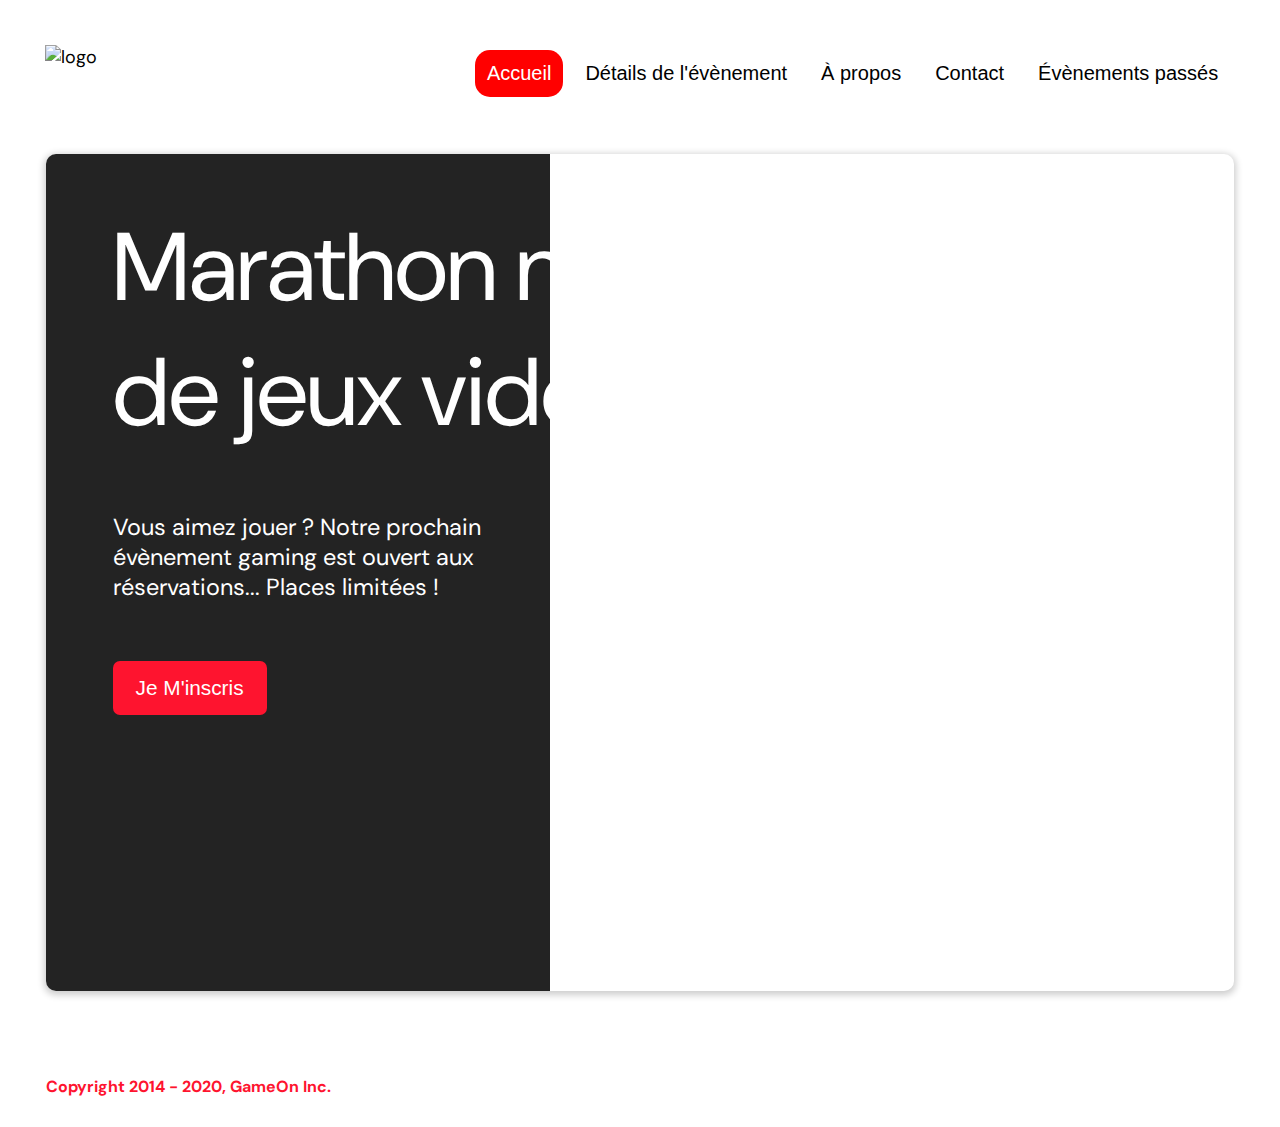
==== starterOnly/index.html @ e0bf832b "starting p4" ====
<!DOCTYPE html>
<html lang="fr">

<head>
  <meta charset="utf-8" />
  <title>Reservation GameOn</title>
  <meta name="viewport" content="width=device-width,initial-scale=1" />
  <link rel="stylesheet" href="modal.css" />
  <link rel="stylesheet" href="https://cdnjs.cloudflare.com/ajax/libs/font-awesome/4.7.0/css/font-awesome.min.css" />
  <link rel="stylesheet" href="https://fonts.googleapis.com/css?family=DM+Sans" />

</head>

<body>
  <div class="topnav" id="myTopnav">
    <div class="header-logo">
      <img alt="logo" src="Logo.png" width="auto" height="auto" />
    </div>
    <div class="main-navbar">
      <a href="#" class="active"><span>Accueil</span></a>
      <a href="#"><span>Détails de l'évènement</span></a>
      <a href="#"><span>À propos</span></a>
      <a href="#"><span>Contact</span></a>
      <a href="#"><span>Évènements passés</span></a>
      <a href="javascript:void(0);" class="icon" onclick="editNav()">
        <i class="fa fa-bars"></i>
      </a>
    </div>
  </div>

  <main>
    <div class="hero-section">
      <div class="hero-content">
        <h1 class="hero-headline">
          Marathon national<br>
          de jeux vidéos
        </h1>
        <p class="hero-text">
          Vous aimez jouer ? Notre prochain évènement gaming est ouvert
          aux réservations... Places limitées !
        </p>
        <button class="btn-signup modal-btn">je m'inscris</button>
      </div>
      <div class="hero-img">
        <img src="./bg_img.jpg" alt="img" />
      </div>
      <button class="btn-signup modal-btn"> je m'inscris</button>
    </div>

    <div class="bground">
      <div class="content">
        <span class="close"></span>
        <div class="modal-body">
          <form  id="myForm" name="reserve" action="index.html" method="GET" onsubmit="return validate();">
            <div class="formData">
              <label>Prénom</label><br>
              <input class="text-control" type="text" id="prenom" name="first" /><br>
              <div class="error" id="prenom-error-msg">
              </div>
            </div>

            <div class="formData">
              <label>Nom</label><br>
              <input class="text-control" type="text" id="nom" name="last"/><br>
              <div class="error" id="nom-error-msg">

              </div>
            </div>
            <div class="formData">
              <label>E-mail</label><br>
              <input class="text-control" type="email" id="email" name="email" /><br>
              <div class="error" id="email-error-msg">
            </div>
            <div class="formData">
              <label>Date de naissance</label><br>
              <input class="text-control" type="date" id="birthdate" name="birthdate" /><br>
              <div class="error" id="birthdate-error-msg">
            </div>
            <div class="formData">
              <label>À combien de tournois GameOn avez-vous déjà participé ?</label><br>
              <input type="number" class="text-control" id="quantity" name="quantity" min="0" max="99" pattern="[0-9]">
              div.
            </div>
            <p class="text-label">Quelles villes ?</p>
            <div class="formData">
              <input class="checkbox-input" type="radio" id="location1" name="location" value="New York" />
              <label class="checkbox-label" for="location1">
                <span class="checkbox-icon"></span>
                New York</label>
              <input class="checkbox-input" type="radio" id="location2" name="location" value="San Francisco" />
              <label class="checkbox-label" for="location2">
                <span class="checkbox-icon"></span>
                San Francisco</label>
              <input class="checkbox-input" type="radio" id="location3" name="location" value="Seattle" />
              <label class="checkbox-label" for="location3">
                <span class="checkbox-icon"></span>
                Seattle</label>
              <input class="checkbox-input" type="radio" id="location4" name="location" value="Chicago" />
              <label class="checkbox-label" for="location4">
                <span class="checkbox-icon"></span>
                Chicago</label>
              <input class="checkbox-input" type="radio" id="location5" name="location" value="Boston" />
              <label class="checkbox-label" for="location5">
                <span class="checkbox-icon"></span>
                Boston</label>
              <input class="checkbox-input" type="radio" id="location6" name="location" value="Portland" />
              <label class="checkbox-label" for="location6">
                <span class="checkbox-icon"></span>
                Portland</label>
            </div>

            <div class="formData">
              <input class="checkbox-input" type="checkbox" id="checkbox1" checked required />
              <label class="checkbox2-label" for="checkbox1" required="required">
                <span class="checkbox-icon"></span>
                J'ai lu et accepté les conditions d'utilisation.
              </label>
              <br>
              <input class="checkbox-input" type="checkbox" id="checkbox2" />
              <label class="checkbox2-label" for="checkbox2">
                <span class="checkbox-icon"></span>
                Je souhaite être prévenu des prochains évènements.
              </label>
              <br>
            </div>
            <input class="btn-submit" type="submit" class="button" value="C'est parti" />
            <div class="error">
            </div>
          </form>

        </div>
      </div>
    </div>
  </main>
  <footer>
    <p class="copyrights">
      Copyright 2014 - 2020, GameOn Inc.
    </p>
  </footer>
  <script src="modal.js"></script>
</body>

</html>
---- starterOnly/modal.css ----
:root {
  --font-default: "DM Sans", Arial, Helvetica, sans-serif;
  --font-slab: var(--font-default);
  --modal-duration: 0.8s;
}
* {
  box-sizing: border-box;
  margin: 0;
  padding: 0;
}
/* Landing Page */

body {
  margin: 0;
  display: flex;
  flex-direction: column;
  background-image: url("background.png");
  font-family: var(--font-default);
  font-size: 18px;
  max-width: 1300px;
  margin: 0 auto;
}

p {
  margin-bottom: 0;
  padding: 0.5vw;
}

img {
  padding-right: 1rem;
}

.topnav {
  overflow: hidden;
  margin: 3.5%;
}
.header-logo {
    float: left;
}
.main-navbar {
    float: right;
}
.topnav a {
  float: left;
  display: block;
  color: #000000;
  text-align: center;
  padding: 12px 12px;
  margin: 5px;
  text-decoration: none;
  font-size: 20px;
  font-family: Roboto, sans-serif;
}

.topnav a:hover {
  background-color: #ff0000;
  color: #ffffff;
  border-radius: 15px;
}

.topnav a.active {
  background-color: #ff0000;
  color: #ffffff;
  border-radius: 15px;
}

.topnav .icon {
  display: none;
}

@media screen and (max-width: 768px) {
  .topnav a {display: none;}
  .topnav a.icon {
    float: right;
    display: block;
  }
}

@media screen and (max-width: 768px) {
  .topnav.responsive {position: relative;}
  .topnav.responsive .icon {
    position: absolute;
    right: 0;
    top: 0;
  }
  .topnav.responsive a {
    float: none;
    display: block;
    text-align: left;
  }
}



 @media screen and (max-width: 540px) {
  .topnav a {display: none;}
  .topnav a.icon {
    float: right;
    display: block;
  }
}

main {
  font-size: 130%;
  font-weight: bolder;
  color: black;
  padding-top: 0.5vw;
  padding-left: 2vw;
  padding-right: 2vw;
  margin: 1px 20px 15px;
  border-radius: 2rem;
  text-align: justify;


}

.modal-btn {
  font-size: 145%;
  background: #fe142f;
  display: flex;
  margin: auto;
  padding: 2em;
  color: #fff;
  padding: 0.75rem 2.5rem;
  border-radius: 1rem;
  cursor: pointer;
}

.modal-btn:hover {
  background: #3876ac;
}

.footer {
  margin: 20px;
  padding: 10px;
  font-family: var(--font-slab);
}

/* Modal form */

.button {
  background: #fe142f;
  margin-top: 0.5em;
  padding: 1em;
  color: #fff;
  border-radius: 15px;
  cursor: pointer;
  font-size: 16px;
}

.button:hover {
  background: #3876ac;
}

.smFont {
  font-size: 16px;
}

.bground {
  display: none;
  position: fixed;
  z-index: 1;
  left: 0;
  top: 0;
  height: 100%;
  width: 100%;
  overflow: auto;
  background-color: rgba(26, 39, 156, 0.4);
}

.content {
  margin: 5% auto;
  width: 100%;
  max-width: 500px;
  animation-name: modalopen;
  animation-duration: var(--modal-duration);
  background: #232323;
  border-radius: 10px;
  overflow: hidden;
  position: relative;
  color: #fff;
  padding-top: 10px;
}

.modal-body {
  padding: 15px 8%;
  margin: 15px auto;
}

label {
  font-family: var(--font-default);
  font-size: 17px;
  font-weight: normal;
  display: inline-block;
  margin-bottom: 11px;
}
input {
  padding: 8px;
  border: 0.8px solid #ccc;
  outline: none;
}
.text-control {
  margin: 0;
  padding: 8px;
  width: 100%;
  border-radius: 8px;
  font-size: 20px;
  height: 48px;
}
.formData[data-error]::after {
  content: attr(data-error);
  font-size: 0.4em;
  color: #e54858;
  display: block;
  margin-top: 7px;
  margin-bottom: 7px;
  text-align: right;
  line-height: 0.3;
  opacity: 0;
  transition: 0.3s;
}
.formData[data-error-visible="true"]::after {
  opacity: 1;
}
.formData[data-error-visible="true"] .text-control {
  border: 2px solid #e54858;
}
/*
input[data-error]::after {
    content: attr(data-error);
    font-size: 0.4em;
    color: red;
} */
.checkbox-label,
.checkbox2-label {
  position: relative;
  margin-left: 36px;
  font-size: 12px;
  font-weight: normal;
}
.checkbox-label .checkbox-icon,
.checkbox2-label .checkbox-icon {
  display: block;
  width: 20px;
  height: 20px;
  border: 2px solid #279e7a;
  border-radius: 50%;
  text-indent: 29px;
  white-space: nowrap;
  position: absolute;
  left: -30px;
  top: -1px;
  transition: 0.3s;
}
.checkbox-label .checkbox-icon::after,
.checkbox2-label .checkbox-icon::after {
  content: "";
  width: 13px;
  height: 13px;
  background-color: #279e7a;
  border-radius: 50%;
  text-indent: 29px;
  white-space: nowrap;
  position: absolute;
  left: 50%;
  top: 50%;
  transform: translate(-50%, -50%);
  transition: 0.3s;
  opacity: 0;
}
.checkbox-input {
  display: none;
}
.checkbox-input:checked + .checkbox-label .checkbox-icon::after,
.checkbox-input:checked + .checkbox2-label .checkbox-icon::after {
  opacity: 1;
}
.checkbox-input:checked + .checkbox2-label .checkbox-icon {
  background: #279e7a;
}
.checkbox2-label .checkbox-icon {
  border-radius: 4px;
  border: 0;
  background: #c4c4c4;
}
.checkbox2-label .checkbox-icon::after {
  width: 7px;
  height: 4px;
  border-radius: 2px;
  background: transparent;
  border: 2px solid transparent;
  border-bottom-color: #fff;
  border-left-color: #fff;
  transform: rotate(-55deg);
  left: 21%;
  top: 19%;
}
.close {
  position: absolute;
  right: 15px;
  top: 15px;
  width: 32px;
  height: 32px;
  opacity: 1;
  cursor: pointer;
  transform: scale(0.7);
}
.close:before,
.close:after {
  position: absolute;
  left: 15px;
  content: " ";
  height: 33px;
  width: 3px;
  background-color: #fff;
}
.close:before {
  transform: rotate(45deg);
}
.close:after {
  transform: rotate(-45deg);
}
.btn-submit,
.btn-signup {
  background: #fe142f;
  display: block;
  margin: 0 auto;
  border-radius: 7px;
  font-size: 1rem;
  padding: 12px 82px;
  color: #fff;
  cursor: pointer;
  border: 0;
}
/* custom select styles */
.custom-select {
  position: relative;
  font-family: Arial;
  font-size: 1.1rem;
  font-weight: normal;
}

.custom-select select {
  display: none;
}
.select-selected {
  background-color: #fff;
}

/* Style the arrow inside the select element: */
.select-selected:after {
  position: absolute;
  content: "";
  top: 10px;
  right: 13px;
  width: 11px;
  height: 11px;
  border: 3px solid transparent;
  border-bottom-color: #f00;
  border-left-color: #f00;
  transform: rotate(-48deg);
  border-radius: 5px 0 5px 0;
}

/* Point the arrow upwards when the select box is open (active): */
.select-selected.select-arrow-active:after {
  transform: rotate(135deg);
  top: 13px;
}

.select-items div,
.select-selected {
  color: #000;
  padding: 11px 16px;
  border: 1px solid transparent;
  border-color: transparent transparent rgba(0, 0, 0, 0.1) transparent;
  cursor: pointer;
  border-radius: 8px;
  height: 48px;
}

/* Style items (options): */
.select-items {
  position: absolute;
  background-color: #fff;
  top: 89%;
  left: 0;
  right: 0;
  z-index: 99;
}

/* Hide the items when the select box is closed: */
.select-hide {
  display: none;
}

.select-items div:hover,
.same-as-selected {
  background-color: rgba(0, 0, 0, 0.1);
}
/* custom select end */
.text-label {
  font-weight: normal;
  font-size: 16px;
}
.hero-section {
  min-height: 93vh;
  border-radius: 10px;
  display: grid;
  grid-template-columns: repeat(12, 1fr);
  overflow: hidden;
  box-shadow: 0 2px 7px 2px rgba(0, 0, 0, 0.2);
  margin-bottom: 10px;
}
.hero-content {
  padding: 51px 67px;
  grid-column: span 4;
  background: #232323;
  color: #fff;
  position: relative;
  text-align: left;
  min-width: 424px;
}
.hero-content::after {
  content: "";
  width: 100%;
  height: 100%;
  background: #232323;
  position: absolute;
  right: -80px;
  top: 0;
}
.hero-content > * {
  position: relative;
  z-index: 1;
}
.hero-headline {
  font-size: 6rem;
  font-weight: normal;
  white-space: nowrap;
}
.hero-text {
  width: 146%;
  font-weight: normal;
  margin-top: 57px;
  padding: 0;
}
.btn-signup {
  outline: none;
  text-transform: capitalize;
  font-size: 1.3rem;
  padding: 15px 23px;
  margin: 0;
  margin-top: 59px;
}
.hero-img {
  grid-column: span 8;
}
.hero-img img {
  width: 100%;
  height: 100%;
  display: block;
  padding: 0;
}
.copyrights {
  color: #fe142f;
  padding: 0;
  font-size: 1rem;
  margin: 60px 0 30px;
  font-weight: bolder;
}
.hero-section > .btn-signup {
  display: none;
}
footer {
  padding-left: 2vw;
  padding-right: 2vw;
  margin: 0 20px;
}
@media screen and (max-width: 800px) {
  .hero-section {
    display: block;
    box-shadow: unset;
  }
  .hero-content {
    background: #fff;
    color: #000;
    padding: 20px;
  }
  .hero-content::after {
    content: unset;
  }
  .hero-content .btn-signup {
    display: none;
  }
  .hero-headline {
    font-size: 4.5rem;
    white-space: normal;
  }
  .hero-text {
    width: unset;
    font-size: 1.5rem;
  }
  .hero-img img {
    border-radius: 10px;
    margin-top: 40px;
  }
  .hero-section > .btn-signup {
    display: block;
    margin: 32px auto 10px;
    padding: 12px 35px;
  }
  .copyrights {
    margin-top: 50px;
    text-align: center;
  }
}

@keyframes modalopen {
  from {
    opacity: 0;
    transform: translateY(-150px);
  }
  to {
    opacity: 1;
  }
}

/* CSS ERROR modal */

.error {
  font-size: 13px;
  color: red;
}
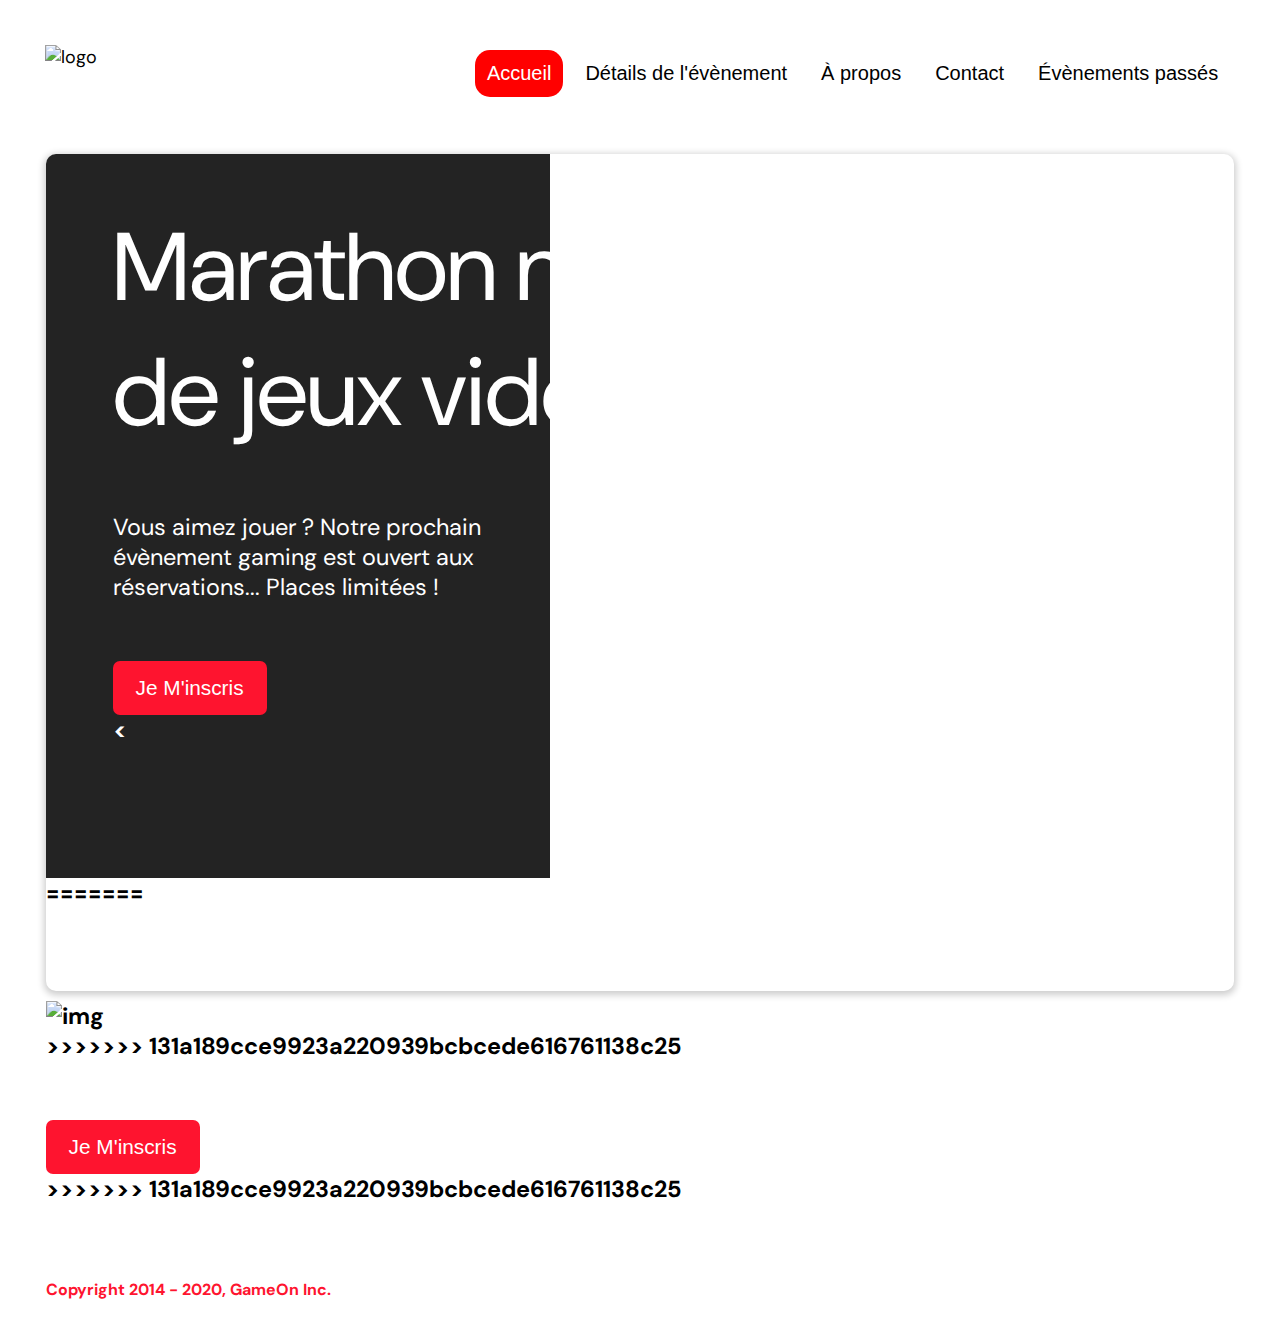
==== commit 5c613c5c: "test" ====
--- a/starterOnly/index.html
+++ b/starterOnly/index.html
@@ -40,10 +40,17 @@
           aux réservations... Places limitées !
         </p>
         <button class="btn-signup modal-btn">je m'inscris</button>
+<<<<<<< HEAD
       </div>
       <div class="hero-img">
         <img src="./bg_img.jpg" alt="img" />
       </div>
+=======
+      </div>
+      <div class="hero-img">
+        <img src="./bg_img.jpg" alt="img" />
+      </div>
+>>>>>>> 131a189cce9923a220939bcbcede616761138c25
       <button class="btn-signup modal-btn"> je m'inscris</button>
     </div>
 
@@ -51,11 +58,81 @@
       <div class="content">
         <span class="close"></span>
         <div class="modal-body">
+<<<<<<< HEAD
+          <form  id="myForm" name="reserve" action="index.html" method="GET">
+=======
           <form  id="myForm" name="reserve" action="index.html" method="GET" onsubmit="return validate();">
+>>>>>>> 131a189cce9923a220939bcbcede616761138c25
             <div class="formData">
               <label>Prénom</label><br>
               <input class="text-control" type="text" id="prenom" name="first" /><br>
               <div class="error" id="prenom-error-msg">
+<<<<<<< HEAD
+              </div>
+            </div>
+
+            <div class="formData">
+              <label>Nom</label><br>
+              <input class="text-control" type="text" id="nom" name="last" /><br>
+              <div class="error" id="nom-error-msg">
+              </div>
+            </div>
+            <div class="formData">
+              <label>E-mail</label><br>
+              <input class="text-control" type="email" id="email" name="email" /><br>
+              <div class="error" id="email-error-msg">
+            </div>
+            <div class="formData">
+              <label>Date de naissance</label><br>
+              <input class="text-control" type="date" id="birthdate" name="birthdate" /><br>
+              <div class="error" id="birthdate-error-msg">
+              </div>
+            </div>
+            <div class="formData">
+              <label>À combien de tournois GameOn avez-vous déjà participé ?</label><br>
+              <input type="number" class="text-control" id="quantity" name="quantity" >
+              <div class="error" id="quantity-error-msg">
+              </div>
+            </div>
+            <p class="text-label">Quelles villes ?</p>
+            <div class="formData" id="locaction">
+              <div class="error" id="loc-error-msg">
+              </div>
+              <input class="checkbox-input" type="radio" id="location1" name="location" value="New York" />
+              <label class="checkbox-label" for="location1">
+                <span class="checkbox-icon"></span>
+                New York</label>
+              <input class="checkbox-input" type="radio" id="location2" name="location" value="San Francisco" />
+              <label class="checkbox-label" for="location2">
+                <span class="checkbox-icon"></span>
+                San Francisco</label>
+              <input class="checkbox-input" type="radio" id="location3" name="location" value="Seattle" />
+              <label class="checkbox-label" for="location3">
+                <span class="checkbox-icon"></span>
+                Seattle</label>
+              <input class="checkbox-input" type="radio" id="location4" name="location" value="Chicago" />
+              <label class="checkbox-label" for="location4">
+                <span class="checkbox-icon"></span>
+                Chicago</label>
+              <input class="checkbox-input" type="radio" id="location5" name="location" value="Boston" />
+              <label class="checkbox-label" for="location5">
+                <span class="checkbox-icon"></span>
+                Boston</label>
+              <input class="checkbox-input" type="radio" id="location6" name="location" value="Portland" />
+              <label class="checkbox-label" for="location6">
+                <span class="checkbox-icon"></span>
+                Portland</label>
+            </div>
+
+            <div class="formData">
+              <input class="checkbox-input" type="checkbox" id="checkbox1" />
+              <label class="checkbox2-label" for="checkbox1" id="rgpd">
+                <span class="checkbox-icon"></span>
+                J'ai lu et accepté les conditions d'utilisation.
+              </label>
+              <div class="error" id="rgpd-error-msg">
+              </div>
+=======
               </div>
             </div>
 
@@ -115,6 +192,7 @@
                 <span class="checkbox-icon"></span>
                 J'ai lu et accepté les conditions d'utilisation.
               </label>
+>>>>>>> 131a189cce9923a220939bcbcede616761138c25
               <br>
               <input class="checkbox-input" type="checkbox" id="checkbox2" />
               <label class="checkbox2-label" for="checkbox2">
@@ -123,6 +201,20 @@
               </label>
               <br>
             </div>
+<<<<<<< HEAD
+            <input class="btn-submit" type="submit" class="button" value="C'est parti" id="submit-btn" />
+            <div class="error">
+            </div>
+          </form>
+          <div id="send-msg">
+            test
+            <div id="send-validate"></div>
+          </div>
+        </div>
+      </div>
+    </div>
+    
+=======
             <input class="btn-submit" type="submit" class="button" value="C'est parti" />
             <div class="error">
             </div>
@@ -131,6 +223,7 @@
         </div>
       </div>
     </div>
+>>>>>>> 131a189cce9923a220939bcbcede616761138c25
   </main>
   <footer>
     <p class="copyrights">
--- a/starterOnly/modal.css
+++ b/starterOnly/modal.css
@@ -529,6 +529,30 @@
 /* CSS ERROR modal */
 
 .error {
+<<<<<<< HEAD
+  display: flex;
+  justify-content: center;
+  font-size: 13px;
+  margin-left: 1rem;
+  color: red;
+}
+
+
+#send-msg {
+  display: flex;
+  justify-content: center;
+  align-items: center;
+  height: 150px;
+  width: 300px;
+  background-color: grey;
+}
+
+#send-validate {
+  font-size: 2rem;
+  color: greenyellow;
+}
+=======
   font-size: 13px;
   color: red;
 }
+>>>>>>> 131a189cce9923a220939bcbcede616761138c25
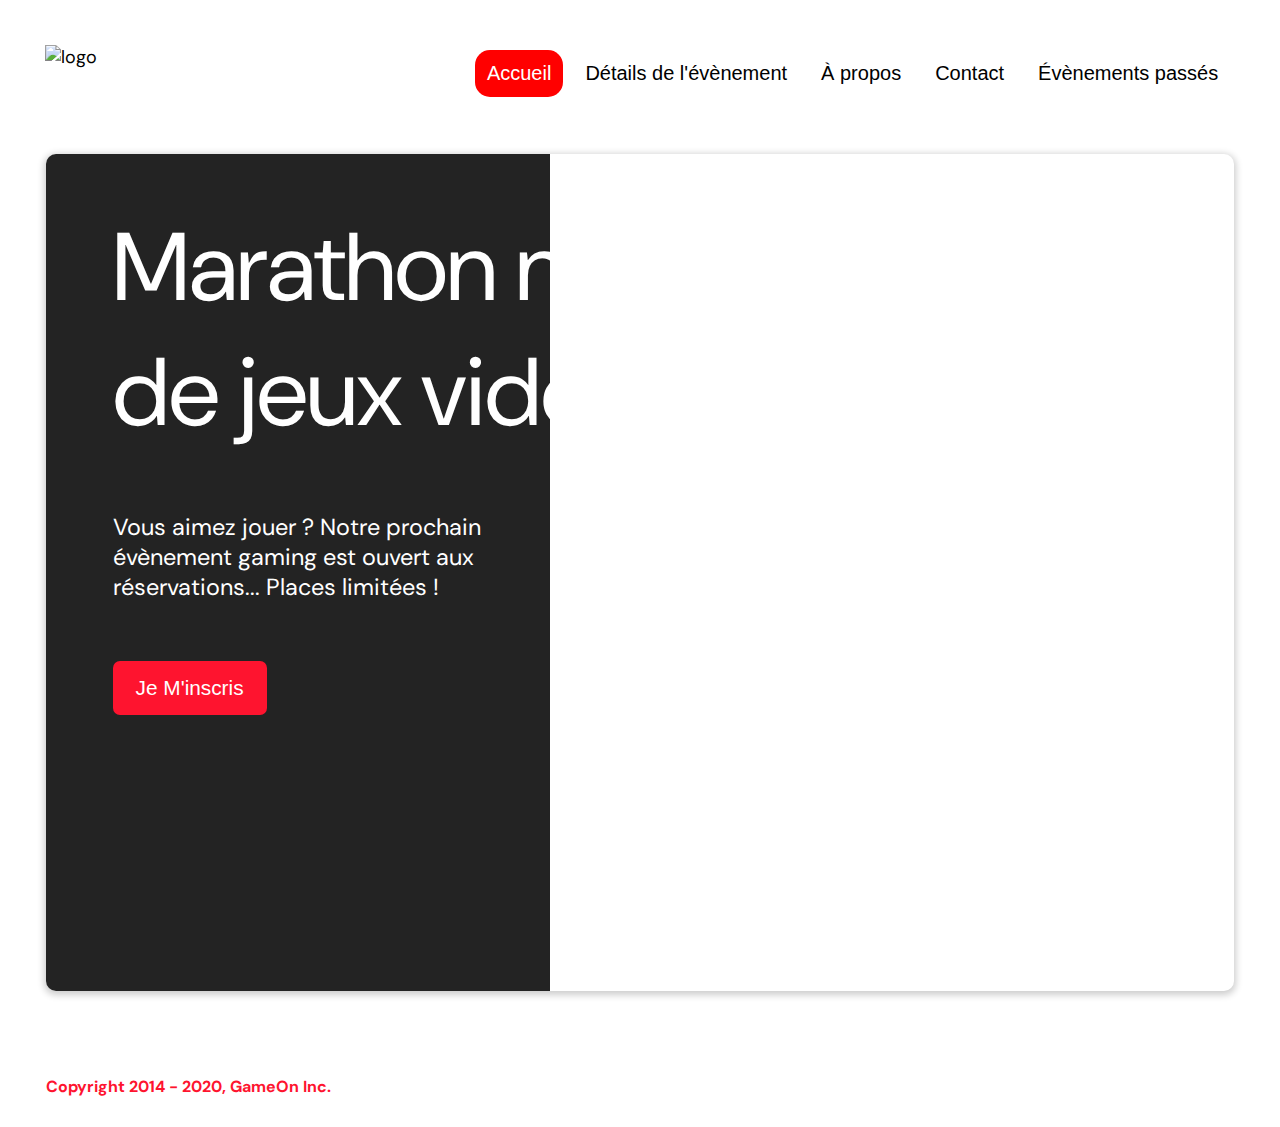
==== commit e0013630: "validation form ok" ====
--- a/starterOnly/index.html
+++ b/starterOnly/index.html
@@ -40,17 +40,10 @@
           aux réservations... Places limitées !
         </p>
         <button class="btn-signup modal-btn">je m'inscris</button>
-<<<<<<< HEAD
       </div>
       <div class="hero-img">
         <img src="./bg_img.jpg" alt="img" />
       </div>
-=======
-      </div>
-      <div class="hero-img">
-        <img src="./bg_img.jpg" alt="img" />
-      </div>
->>>>>>> 131a189cce9923a220939bcbcede616761138c25
       <button class="btn-signup modal-btn"> je m'inscris</button>
     </div>
 
@@ -58,16 +51,11 @@
       <div class="content">
         <span class="close"></span>
         <div class="modal-body">
-<<<<<<< HEAD
           <form  id="myForm" name="reserve" action="index.html" method="GET">
-=======
-          <form  id="myForm" name="reserve" action="index.html" method="GET" onsubmit="return validate();">
->>>>>>> 131a189cce9923a220939bcbcede616761138c25
             <div class="formData">
               <label>Prénom</label><br>
               <input class="text-control" type="text" id="prenom" name="first" /><br>
               <div class="error" id="prenom-error-msg">
-<<<<<<< HEAD
               </div>
             </div>
 
@@ -130,69 +118,8 @@
                 <span class="checkbox-icon"></span>
                 J'ai lu et accepté les conditions d'utilisation.
               </label>
-              <div class="error" id="rgpd-error-msg">
-              </div>
-=======
-              </div>
-            </div>
-
-            <div class="formData">
-              <label>Nom</label><br>
-              <input class="text-control" type="text" id="nom" name="last"/><br>
-              <div class="error" id="nom-error-msg">
-
-              </div>
-            </div>
-            <div class="formData">
-              <label>E-mail</label><br>
-              <input class="text-control" type="email" id="email" name="email" /><br>
-              <div class="error" id="email-error-msg">
-            </div>
-            <div class="formData">
-              <label>Date de naissance</label><br>
-              <input class="text-control" type="date" id="birthdate" name="birthdate" /><br>
-              <div class="error" id="birthdate-error-msg">
-            </div>
-            <div class="formData">
-              <label>À combien de tournois GameOn avez-vous déjà participé ?</label><br>
-              <input type="number" class="text-control" id="quantity" name="quantity" min="0" max="99" pattern="[0-9]">
-              div.
-            </div>
-            <p class="text-label">Quelles villes ?</p>
-            <div class="formData">
-              <input class="checkbox-input" type="radio" id="location1" name="location" value="New York" />
-              <label class="checkbox-label" for="location1">
-                <span class="checkbox-icon"></span>
-                New York</label>
-              <input class="checkbox-input" type="radio" id="location2" name="location" value="San Francisco" />
-              <label class="checkbox-label" for="location2">
-                <span class="checkbox-icon"></span>
-                San Francisco</label>
-              <input class="checkbox-input" type="radio" id="location3" name="location" value="Seattle" />
-              <label class="checkbox-label" for="location3">
-                <span class="checkbox-icon"></span>
-                Seattle</label>
-              <input class="checkbox-input" type="radio" id="location4" name="location" value="Chicago" />
-              <label class="checkbox-label" for="location4">
-                <span class="checkbox-icon"></span>
-                Chicago</label>
-              <input class="checkbox-input" type="radio" id="location5" name="location" value="Boston" />
-              <label class="checkbox-label" for="location5">
-                <span class="checkbox-icon"></span>
-                Boston</label>
-              <input class="checkbox-input" type="radio" id="location6" name="location" value="Portland" />
-              <label class="checkbox-label" for="location6">
-                <span class="checkbox-icon"></span>
-                Portland</label>
-            </div>
-
-            <div class="formData">
-              <input class="checkbox-input" type="checkbox" id="checkbox1" checked required />
-              <label class="checkbox2-label" for="checkbox1" required="required">
-                <span class="checkbox-icon"></span>
-                J'ai lu et accepté les conditions d'utilisation.
-              </label>
->>>>>>> 131a189cce9923a220939bcbcede616761138c25
+              <span class="error" id="rgpd-error-msg">
+              </span>
               <br>
               <input class="checkbox-input" type="checkbox" id="checkbox2" />
               <label class="checkbox2-label" for="checkbox2">
@@ -201,29 +128,17 @@
               </label>
               <br>
             </div>
-<<<<<<< HEAD
             <input class="btn-submit" type="submit" class="button" value="C'est parti" id="submit-btn" />
             <div class="error">
             </div>
           </form>
-          <div id="send-msg">
-            test
-            <div id="send-validate"></div>
-          </div>
+          
+        </div>
+        <div id="send-msg"><p class="msg-sending">Merci, votre message à bien été envoyé ! </p>
         </div>
       </div>
     </div>
     
-=======
-            <input class="btn-submit" type="submit" class="button" value="C'est parti" />
-            <div class="error">
-            </div>
-          </form>
-
-        </div>
-      </div>
-    </div>
->>>>>>> 131a189cce9923a220939bcbcede616761138c25
   </main>
   <footer>
     <p class="copyrights">
--- a/starterOnly/modal.css
+++ b/starterOnly/modal.css
@@ -180,11 +180,14 @@
   position: relative;
   color: #fff;
   padding-top: 10px;
+  
 }
 
 .modal-body {
   padding: 15px 8%;
   margin: 15px auto;
+  justify-content: center;
+  align-content: center;
 }
 
 label {
@@ -529,7 +532,6 @@
 /* CSS ERROR modal */
 
 .error {
-<<<<<<< HEAD
   display: flex;
   justify-content: center;
   font-size: 13px;
@@ -537,22 +539,8 @@
   color: red;
 }
 
-
-#send-msg {
-  display: flex;
-  justify-content: center;
-  align-items: center;
-  height: 150px;
-  width: 300px;
-  background-color: grey;
-}
-
-#send-validate {
-  font-size: 2rem;
+.msg-sending {
+  font-size: 1rem;
   color: greenyellow;
-}
-=======
-  font-size: 13px;
-  color: red;
-}
->>>>>>> 131a189cce9923a220939bcbcede616761138c25
+
+}